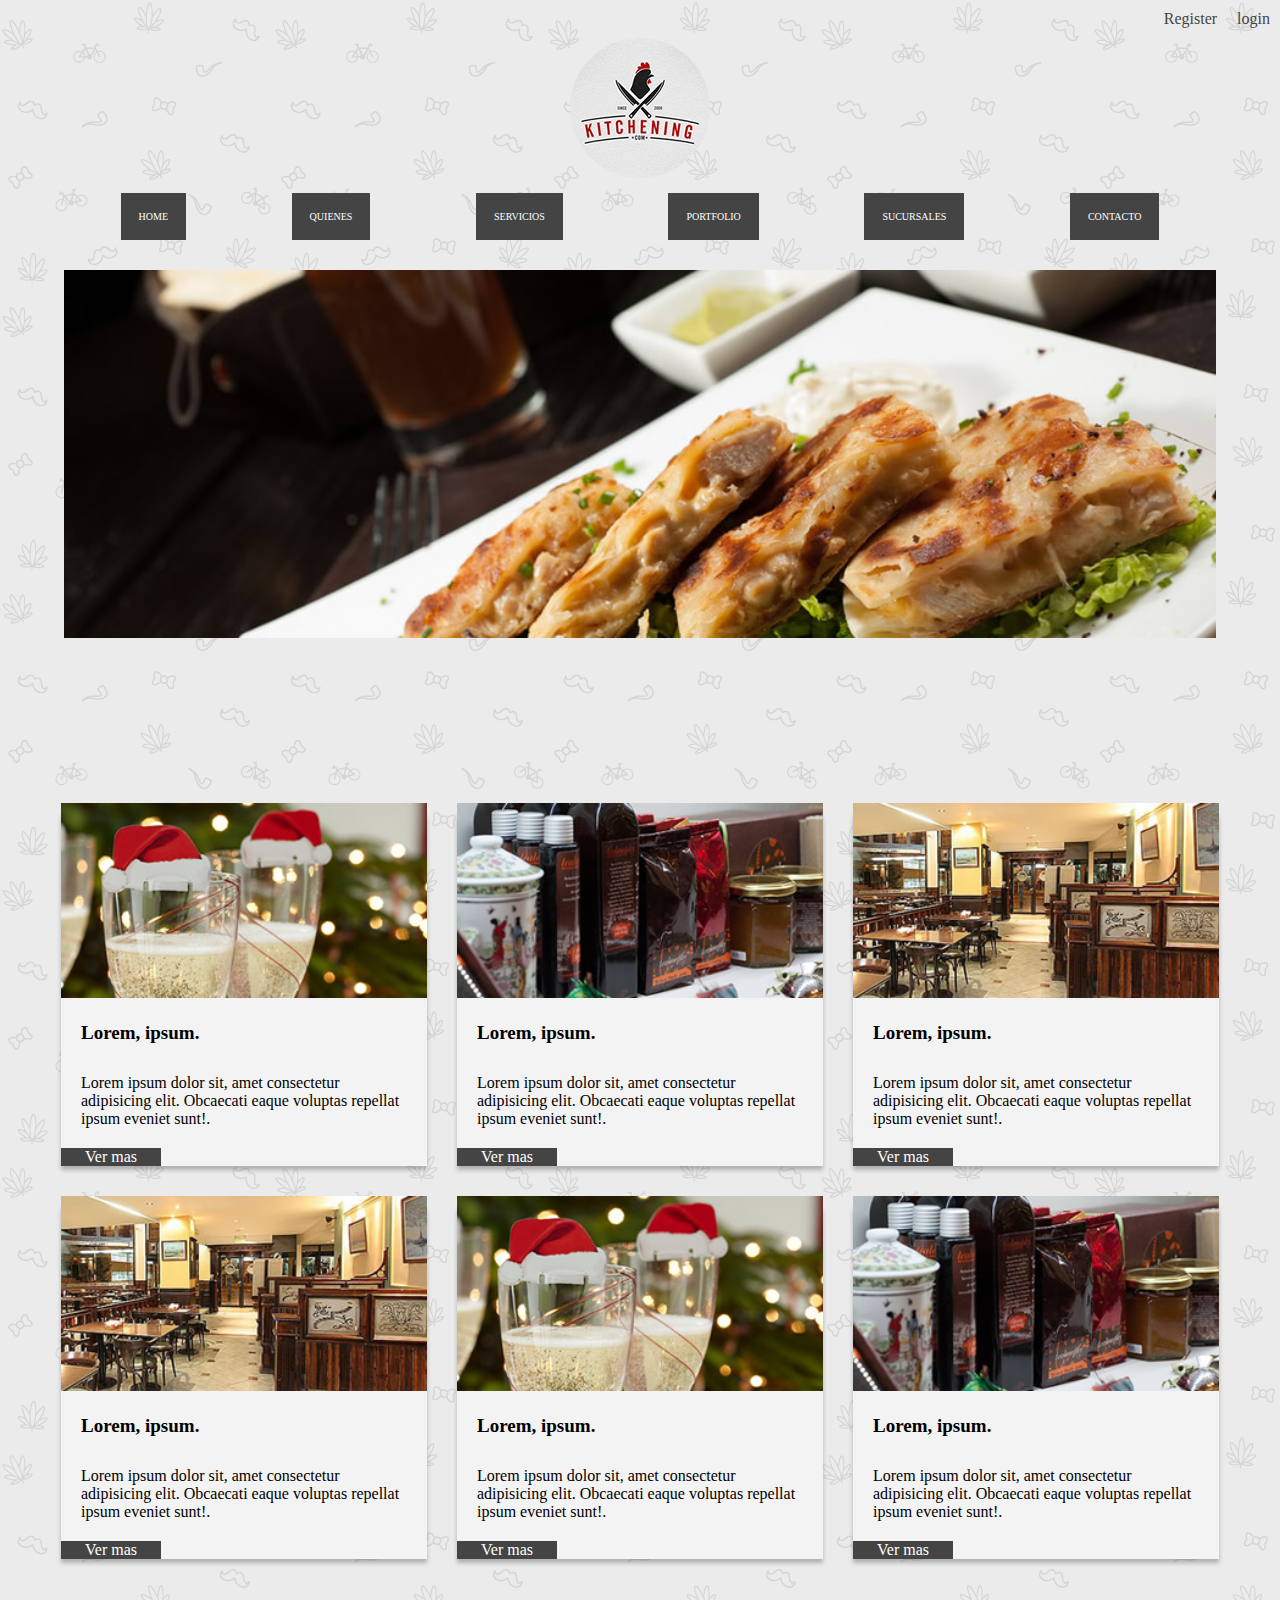
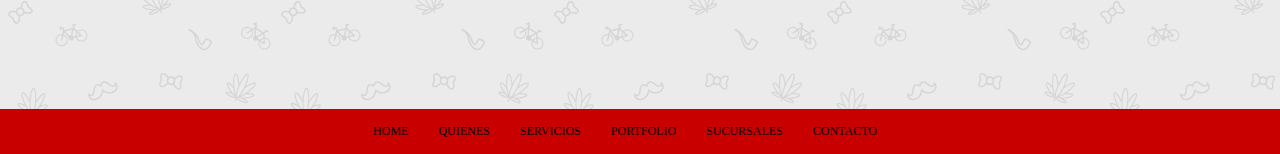
==== dia 6/index.html @ 7b757e35 "Add files via upload" ====
<!DOCTYPE html>
<html lang="en">

<head>
    <meta charset="UTF-8">
    <meta http-equiv="X-UA-Compatible" content="IE=edge">
    <meta name="viewport" content="width=device-width, initial-scale=1.0">
    <title>Practica Integradora</title>
    <!--CUSTOM CSS-->
    <link rel="stylesheet" href="../dia 6/style.css">
</head>

<body>


    
        <!--MENU REGIONAL-->
        <ul class="login">
            <li><a href="#" class="anchorLogin">login</a></li>
            <li><a href="#" class="anchorLogin">Register</a></li>
        </ul>
    

    <!--HEADER-->
    <header>
        <section class="img-logo">
            <img src="img/logo.jpg" alt="" class="logo-kitchen">
        </section>


            <nav >
                <ul class="navegacion">
                    <li class="liNav"><a href="#"></a>Home</li>
                    <li class="liNav"><a href="#"></a>Quienes</li>
                    <li class="liNav"><a href="#"></a>Servicios</li>
                    <li class="liNav"><a href="#"></a>Portfolio</li>
                    <li class="liNav"><a href="#"></a>Sucursales</li>
                    <li class="liNav"><a href="#"></a>Contacto</li>
                </ul>
            </nav>
        


    </header>
    <section class="sectionBanner">
        <img src="../dia 6/img/img-banner.jpg" alt="imagen banner" class="banner">
    </section>

    <!--MAIN-->

    <main>
        <section class="cards">

            <article class="card">
                <div class="card-head">
                    <img src="img/img-pdto-1.jpg" class="img-bg" alt="back img">
                </div>
                <div class="card-body">
                    <h2>Lorem, ipsum.</h2>
                    <p>Lorem ipsum dolor sit, amet consectetur adipisicing elit. Obcaecati eaque voluptas repellat ipsum eveniet sunt!.</p>
                    <a href="#" class="anchor">
                        <div class="btn-img">Ver mas</div>
                    </a>

                </div>
            </article>

            <article class="card">
                <div class="card-head">
                    <img src="img/img-pdto-2.jpg" class="img-bg" alt="back img">
                </div>
                <div class="card-body">
                    <h2>Lorem, ipsum.</h2>
                    <p>Lorem ipsum dolor sit, amet consectetur adipisicing elit. Obcaecati eaque voluptas repellat ipsum eveniet sunt!.</p>
                    <a href="#" class="anchor">
                        <div class="btn-img">Ver mas</div>
                    </a>

                </div>
            </article>

            <article class="card">
                <div class="card-head">
                    <img src="img/img-pdto-3.jpg" class="img-bg" alt="back img">
                </div>
                <div class="card-body">
                    <h2>Lorem, ipsum.</h2>
                    <p>Lorem ipsum dolor sit, amet consectetur adipisicing elit. Obcaecati eaque voluptas repellat ipsum eveniet sunt!.</p>
                    <a href="#" class="anchor">
                        <div class="btn-img">Ver mas</div>
                    </a>

                </div>
            </article>

            <article class="card">
                <div class="card-head">
                    <img src="img/img-pdto-3.jpg" class="img-bg" alt="back img">
                </div>
                <div class="card-body">
                    <h2>Lorem, ipsum.</h2>
                    <p>Lorem ipsum dolor sit, amet consectetur adipisicing elit. Obcaecati eaque voluptas repellat ipsum eveniet sunt!.</p>
                    <a href="#" class="anchor">
                        <div class="btn-img">Ver mas</div>
                    </a>

                </div>
            </article>

            <article class="card">
                <div class="card-head">
                    <img src="img/img-pdto-1.jpg" class="img-bg" alt="back img">
                </div>
                <div class="card-body">
                    <h2>Lorem, ipsum.</h2>
                    <p>Lorem ipsum dolor sit, amet consectetur adipisicing elit. Obcaecati eaque voluptas repellat ipsum eveniet sunt!.</p>
                    <a href="#" class="anchor">
                        <div class="btn-img">Ver mas</div>
                    </a>

                </div>
            </article>

            <article class="card">
                <div class="card-head">
                    <img src="img/img-pdto-2.jpg" class="img-bg" alt="back img">
                </div>
                <div class="card-body">
                    <h2>Lorem, ipsum.</h2>
                    <p>Lorem ipsum dolor sit, amet consectetur adipisicing elit. Obcaecati eaque voluptas repellat ipsum eveniet sunt!.</p>
                    <a href="#" class="anchor">
                        <div class="btn-img">Ver mas</div>
                    </a>

                </div>
            </article>

        </section>
    </main>


    <!--FOOTER-->

    <footer>
        <section>
            <nav class="nav-bar">
                <ul>
                    <li><a href="#Home"></a>Home</li>
                    <li><a href="#Quienes"></a>Quienes</li>
                    <li><a href="#Servicios"></a>Servicios </li>
                    <li><a href="Portfolio"></a>Portfolio</li>
                    <li><a href="Sucursales"></a>Sucursales </li>
                    <li><a href="Contacto"></a>Contacto<li>
                </ul>
            </nav>
        </section>
    </footer>

</body>

</html>
---- dia 6/style.css ----
* {
    margin: 0%;
    padding: 0%;
    box-sizing: border-box;
}


.login{
    display: flex;
    flex-direction: row-reverse;
    justify-content: flex-start;
}

.login li{
    padding: 10px;
}



/*HEADER*/
body {
    background-image: url(img/bg-body.png);
}

.logo{
    border-radius: 50%;
    display: flex;
    
}

li {
    list-style: none;
}

.logo-kitchen{
    border-radius: 50%;
}

.img-logo{
    display: flex;
    justify-content: center;
    align-items: center;
}

.navegacion{
    display: flex;
    flex-direction: row;
    flex-wrap: wrap;
    justify-content: space-evenly;
    align-items: flex-end;
    text-align: center;
    margin: 15px;
    cursor: pointer;
}

.liNav{
    padding: 15px;
    border: 3px solid #444;
    background-color:#444;
    color: white;
    text-transform: uppercase;
    font-size: 10px;
}
.banner{
    width: 90%;
    margin: 15px;
}

.sectionBanner{
    display: flex;
    justify-content: center;
    align-items: center;
}

.anchorLogin{
    color: #444;
    cursor: pointer;
}

/*MAIN*/

.cards {
    margin: 150px 30px;
    display: flex;
    justify-content: center;
    align-items: flex-start;
    gap: 30px;
    flex-wrap: wrap;
}


.card {
    box-sizing: border-box;
    width: 300px;
    background-color: #F3F3F3;
    border-top-left-radius: 16px;
    border-top-right-radius: 16px;
    box-shadow: 0px 4px 4px rgba(0, 0, 0, 0.25);
    width: 30%;
}

.card-head {
    position: relative;
}

.img-bg{
    width: 100%;
}

h2{
    padding: 10px;
    font-size: 19px;
    margin: 10px;
}

p{
    padding: 10px;
    margin: 10px;
}

.anchor{
    /*text-decoration: none;
    border: 3px solid #444;
    background-color: #444;
    color: white;
    cursor: pointer;
    border-radius: 10px;*/
}

a{
    text-decoration: none;
}


.btn-img{
    background-color: #444;
    width: 100px;
    color: white;
    cursor: pointer;
    text-align: center;
}

/*FOOTER*/
footer{
    display: flex;
    flex-direction: row;
    flex-wrap: wrap;
    justify-content: center;
    align-items: flex-end;
    background-color: rgb(200, 0, 0);
    text-align: center;
}


footer ul li{
    list-style: none;
    float: left;
    padding: 15px;
    text-transform: uppercase;
    text-align: center;
    font-size: 12px;
    cursor:pointer;
}
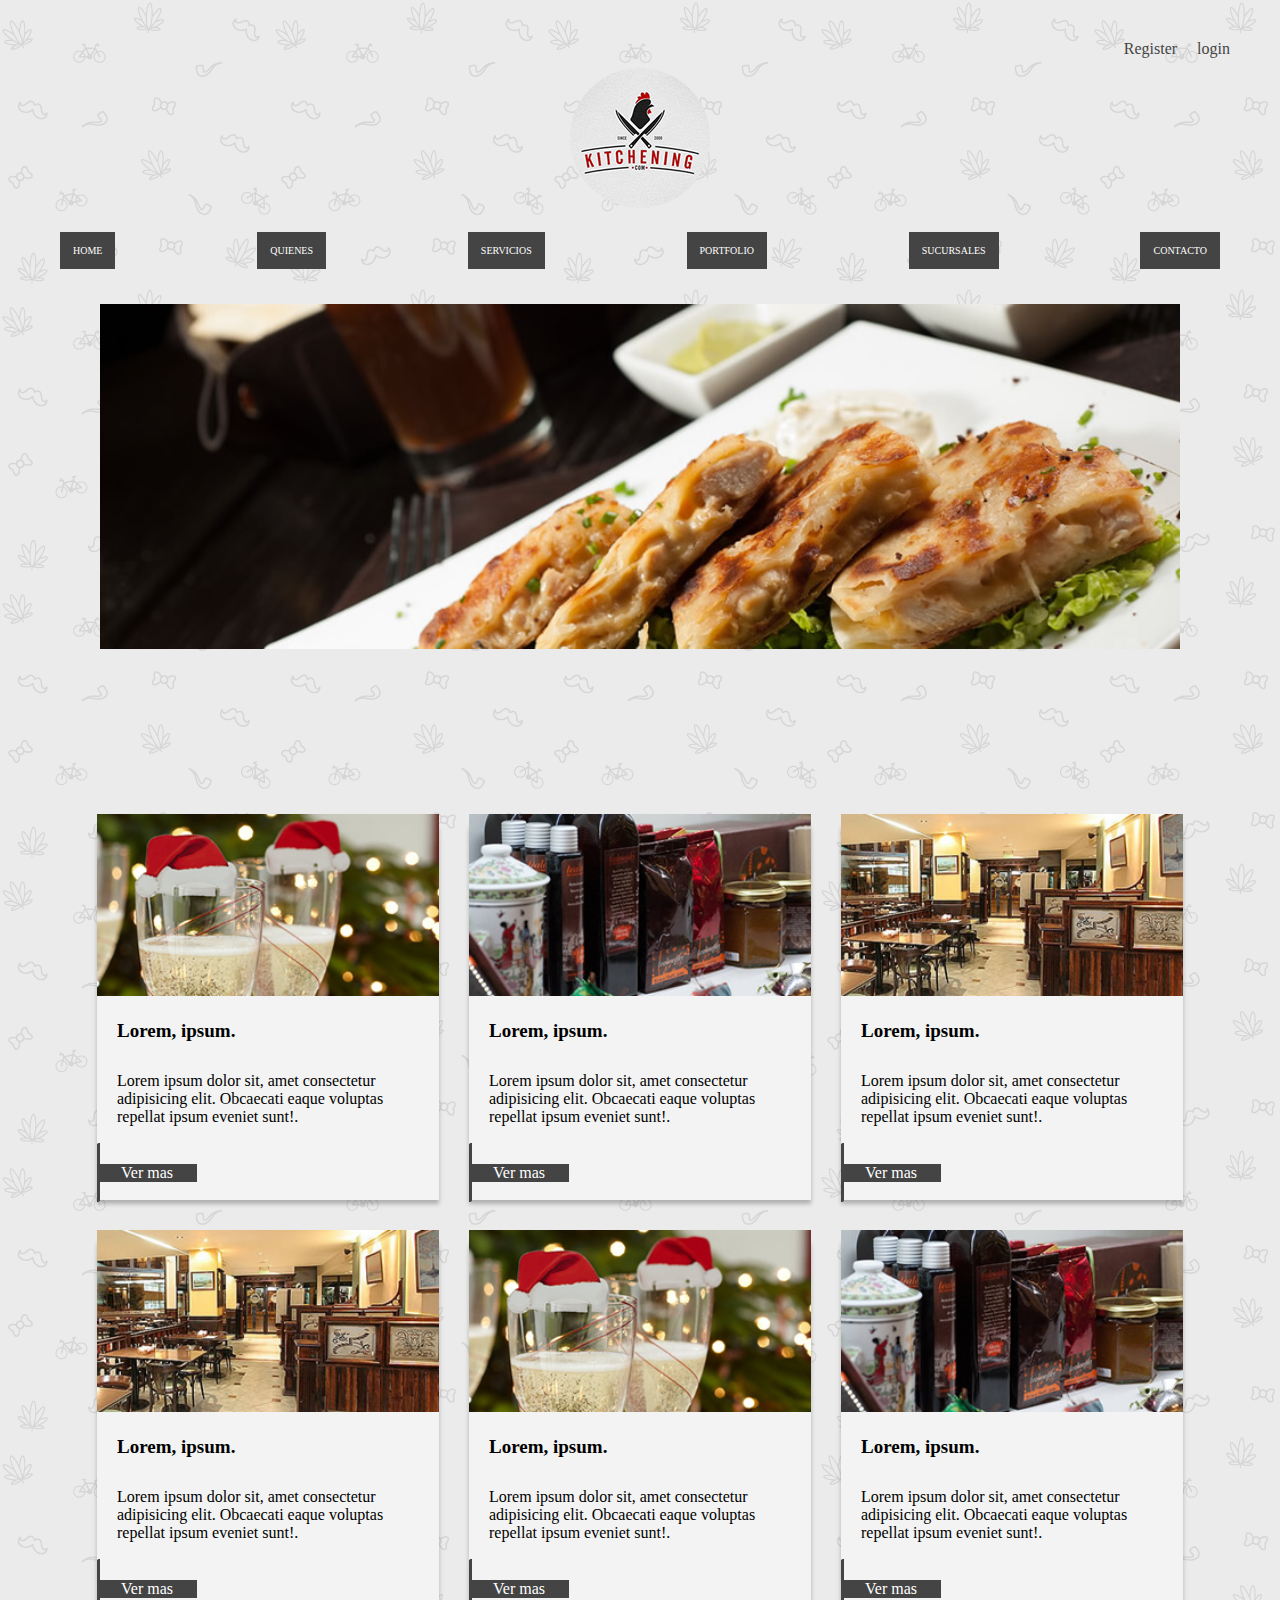
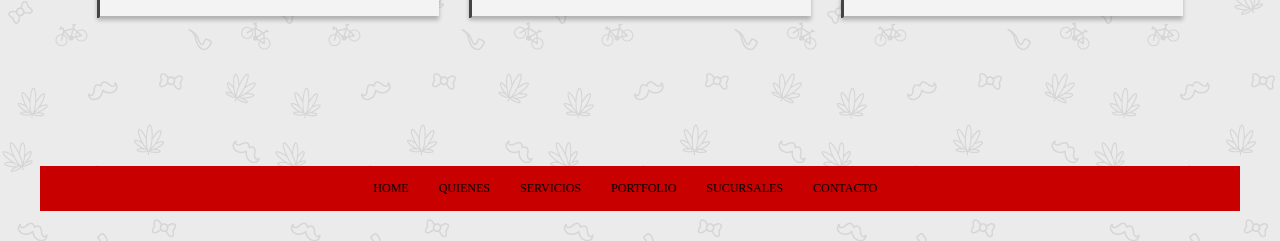
==== commit 7ecffdfe: "Add files via upload" ====
--- a/dia 6/index.html
+++ b/dia 6/index.html
@@ -13,35 +13,33 @@
 <body>
 
 
-    
-        <!--MENU REGIONAL-->
-        <ul class="login">
-            <li><a href="#" class="anchorLogin">login</a></li>
-            <li><a href="#" class="anchorLogin">Register</a></li>
-        </ul>
-    
+
+    <!--MENU REGIONAL-->
+    <ul class="login">
+        <li><a href="./views/login.html" class="anchorLogin" target="blank">login</a></li>
+        <li><a href="./views/registro.html" class="anchorLogin" target="blank">Register</a></li>
+    </ul>
+
 
     <!--HEADER-->
     <header>
         <section class="img-logo">
-            <img src="img/logo.jpg" alt="" class="logo-kitchen">
+            <a href="../index.html"><img src="../dia 6/img/logo.jpg" alt="" class="logo-kitchen"></a>
         </section>
 
 
-            <nav >
-                <ul class="navegacion">
-                    <li class="liNav"><a href="#"></a>Home</li>
-                    <li class="liNav"><a href="#"></a>Quienes</li>
-                    <li class="liNav"><a href="#"></a>Servicios</li>
-                    <li class="liNav"><a href="#"></a>Portfolio</li>
-                    <li class="liNav"><a href="#"></a>Sucursales</li>
-                    <li class="liNav"><a href="#"></a>Contacto</li>
-                </ul>
-            </nav>
-        
+        <nav>
+            <ul class="navegacion">
+                <li class="liNav"><a href="./index.html"></a>Home</li>
+                <li class="liNav"><a href="Quienes"></a>Quienes</li>
+                <li class="liNav"><a href="Servicios"></a>Servicios</li>
+                <li class="liNav"><a href="Portflio"></a>Portfolio</li>
+                <li class="liNav"><a href="Sucursales"></a>Sucursales</li>
+                <li class="liNav"><a href="Contacto"></a>Contacto</li>
+            </ul>
+        </nav>
+    </header>
 
-
-    </header>
     <section class="sectionBanner">
         <img src="../dia 6/img/img-banner.jpg" alt="imagen banner" class="banner">
     </section>
@@ -57,7 +55,8 @@
                 </div>
                 <div class="card-body">
                     <h2>Lorem, ipsum.</h2>
-                    <p>Lorem ipsum dolor sit, amet consectetur adipisicing elit. Obcaecati eaque voluptas repellat ipsum eveniet sunt!.</p>
+                    <p>Lorem ipsum dolor sit, amet consectetur adipisicing elit. Obcaecati eaque voluptas repellat ipsum
+                        eveniet sunt!.</p>
                     <a href="#" class="anchor">
                         <div class="btn-img">Ver mas</div>
                     </a>
@@ -71,7 +70,8 @@
                 </div>
                 <div class="card-body">
                     <h2>Lorem, ipsum.</h2>
-                    <p>Lorem ipsum dolor sit, amet consectetur adipisicing elit. Obcaecati eaque voluptas repellat ipsum eveniet sunt!.</p>
+                    <p>Lorem ipsum dolor sit, amet consectetur adipisicing elit. Obcaecati eaque voluptas repellat ipsum
+                        eveniet sunt!.</p>
                     <a href="#" class="anchor">
                         <div class="btn-img">Ver mas</div>
                     </a>
@@ -85,7 +85,8 @@
                 </div>
                 <div class="card-body">
                     <h2>Lorem, ipsum.</h2>
-                    <p>Lorem ipsum dolor sit, amet consectetur adipisicing elit. Obcaecati eaque voluptas repellat ipsum eveniet sunt!.</p>
+                    <p>Lorem ipsum dolor sit, amet consectetur adipisicing elit. Obcaecati eaque voluptas repellat ipsum
+                        eveniet sunt!.</p>
                     <a href="#" class="anchor">
                         <div class="btn-img">Ver mas</div>
                     </a>
@@ -99,7 +100,8 @@
                 </div>
                 <div class="card-body">
                     <h2>Lorem, ipsum.</h2>
-                    <p>Lorem ipsum dolor sit, amet consectetur adipisicing elit. Obcaecati eaque voluptas repellat ipsum eveniet sunt!.</p>
+                    <p>Lorem ipsum dolor sit, amet consectetur adipisicing elit. Obcaecati eaque voluptas repellat ipsum
+                        eveniet sunt!.</p>
                     <a href="#" class="anchor">
                         <div class="btn-img">Ver mas</div>
                     </a>
@@ -113,7 +115,8 @@
                 </div>
                 <div class="card-body">
                     <h2>Lorem, ipsum.</h2>
-                    <p>Lorem ipsum dolor sit, amet consectetur adipisicing elit. Obcaecati eaque voluptas repellat ipsum eveniet sunt!.</p>
+                    <p>Lorem ipsum dolor sit, amet consectetur adipisicing elit. Obcaecati eaque voluptas repellat ipsum
+                        eveniet sunt!.</p>
                     <a href="#" class="anchor">
                         <div class="btn-img">Ver mas</div>
                     </a>
@@ -127,7 +130,8 @@
                 </div>
                 <div class="card-body">
                     <h2>Lorem, ipsum.</h2>
-                    <p>Lorem ipsum dolor sit, amet consectetur adipisicing elit. Obcaecati eaque voluptas repellat ipsum eveniet sunt!.</p>
+                    <p>Lorem ipsum dolor sit, amet consectetur adipisicing elit. Obcaecati eaque voluptas repellat ipsum
+                        eveniet sunt!.</p>
                     <a href="#" class="anchor">
                         <div class="btn-img">Ver mas</div>
                     </a>
@@ -150,7 +154,8 @@
                     <li><a href="#Servicios"></a>Servicios </li>
                     <li><a href="Portfolio"></a>Portfolio</li>
                     <li><a href="Sucursales"></a>Sucursales </li>
-                    <li><a href="Contacto"></a>Contacto<li>
+                    <li><a href="Contacto"></a>Contacto
+                    <li>
                 </ul>
             </nav>
         </section>
--- a/dia 6/style.css
+++ b/dia 6/style.css
@@ -15,17 +15,15 @@
     padding: 10px;
 }
 
-
-
 /*HEADER*/
 body {
     background-image: url(img/bg-body.png);
+    padding: 30px 40px;
 }
 
 .logo{
     border-radius: 50%;
     display: flex;
-    
 }
 
 li {
@@ -45,16 +43,17 @@
 .navegacion{
     display: flex;
     flex-direction: row;
+    justify-content: space-between;
+    align-items: center;
+    text-align: center;
     flex-wrap: wrap;
-    justify-content: space-evenly;
-    align-items: flex-end;
-    text-align: center;
-    margin: 15px;
     cursor: pointer;
+    padding: 10px;
+    margin: 10px;
 }
 
 .liNav{
-    padding: 15px;
+    padding: 10px 10px;
     border: 3px solid #444;
     background-color:#444;
     color: white;
@@ -91,7 +90,6 @@
 
 .card {
     box-sizing: border-box;
-    width: 300px;
     background-color: #F3F3F3;
     border-top-left-radius: 16px;
     border-top-right-radius: 16px;
@@ -100,7 +98,7 @@
 }
 
 .card-head {
-    position: relative;
+    position: relative; 
 }
 
 .img-bg{
@@ -119,12 +117,12 @@
 }
 
 .anchor{
-    /*text-decoration: none;
+    text-decoration: none;
     border: 3px solid #444;
     background-color: #444;
     color: white;
     cursor: pointer;
-    border-radius: 10px;*/
+    border-radius: 10px;
 }
 
 a{
@@ -138,6 +136,36 @@
     color: white;
     cursor: pointer;
     text-align: center;
+}
+
+
+/*FORMULARIO*/
+form{
+    height: 300px;
+    display: flex;
+    flex-direction: column;
+    flex-wrap: wrap;
+    justify-content: space-evenly;
+    align-items: center;
+    width: 55%;
+    border:solid 2px black;
+    background-color: grey;
+}
+
+.sectionForm{
+display: flex;
+justify-content: center;
+align-items: center;
+padding: 20px;
+}
+
+.inputForm label{
+    width: 200px;
+    text-align: center;
+}
+
+.inputForm input{
+    width: 200px;
 }
 
 /*FOOTER*/
